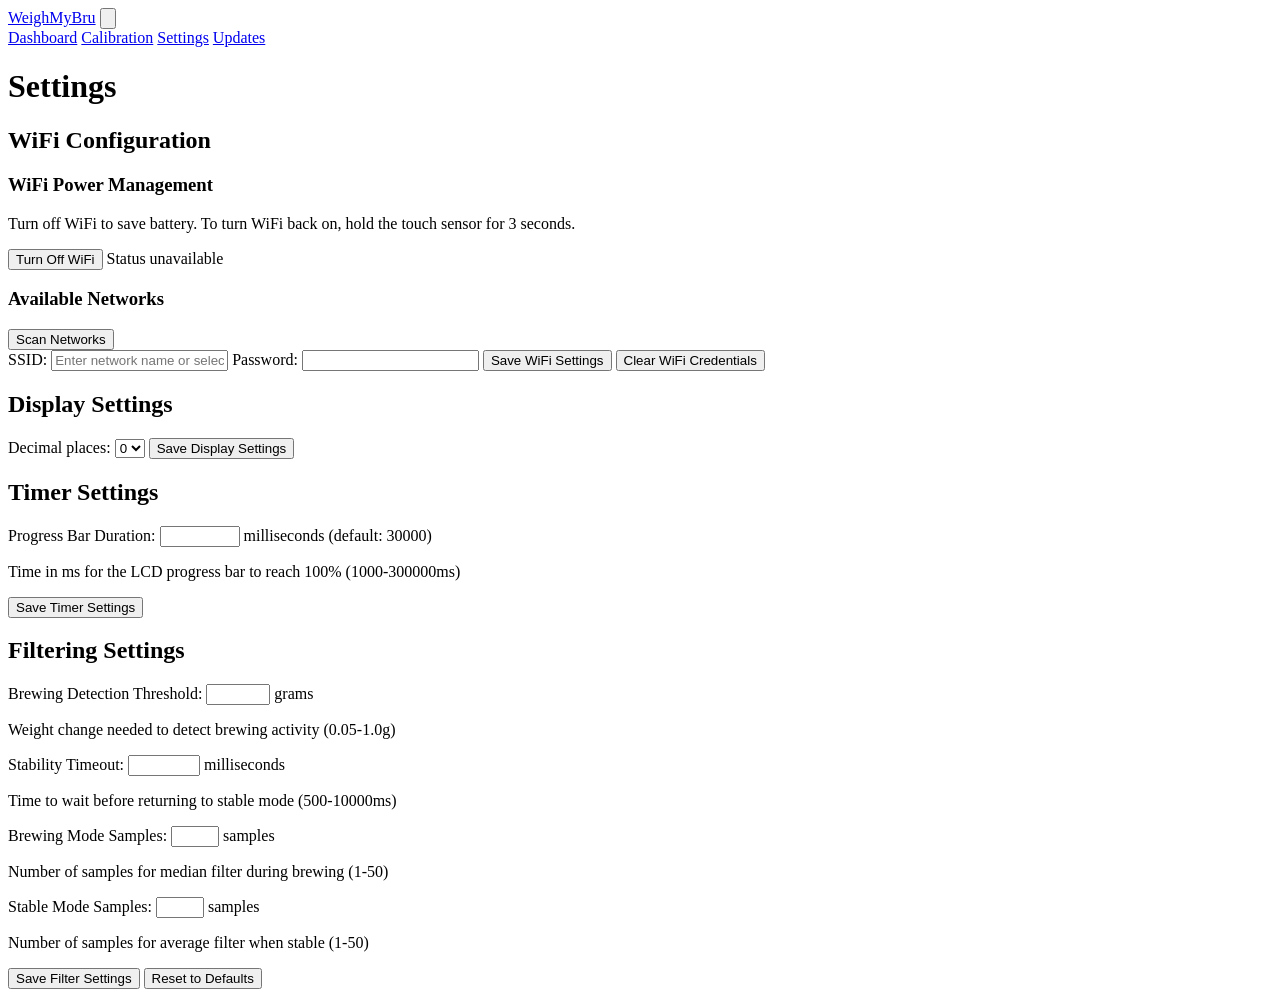
==== data/settings.html @ 5a41d2ef "feat: Add 1px configurable progress bar on LCD display - Timer progress bar at bottom of LCD (y=31)," ====
<!DOCTYPE html>
<html lang="en" class="dark">
<head>
  <meta charset="UTF-8">
  <meta name="viewport" content="width=device-width, initial-scale=1" />
  <title>WeighMyBru</title>
  <link rel="icon" type="image/png" href="/favicon.png">
  <link rel="stylesheet" href="/output.css">
  <script src="/js/alpine.min.js" defer></script>
  <link rel="stylesheet" href="/css/all.min.css">
</head>
<body class="bg-black-background text-white">

<div class="md:flex flex-col md:flex-row md:min-h-screen w-full font-light">
  <div @click.away="open = false" class="flex flex-col w-full md:w-64 text-gray-700 bg-black-discord dark-mode:text-gray-200 dark-mode:bg-gray-800 flex-shrink-0" x-data="{ open: false }">
    <div class="flex-shrink-0 px-8 py-4 flex flex-row items-center justify-between">
      <a href="#" class="text-lg font-semibold tracking-widest text-green-600 bg-black-discord uppercase rounded-lg dark-mode:text-white focus:outline-none focus:shadow-outline">WeighMyBru</a>
      <button class="rounded-lg md:hidden focus:outline-none focus:shadow-outline" @click="open = !open">
        <svg fill="currentColor" viewBox="0 0 20 20" class="w-6 h-6">
          <path x-show="!open" fill-rule="evenodd" d="M3 5a1 1 0 011-1h12a1 1 0 110 2H4a1 1 0 01-1-1zM3 10a1 1 0 011-1h12a1 1 0 110 2H4a1 1 0 01-1-1zM9 15a1 1 0 011-1h6a1 1 0 110 2h-6a1 1 0 01-1-1z" clip-rule="evenodd"></path>
          <path x-show="open" fill-rule="evenodd" d="M4.293 4.293a1 1 0 011.414 0L10 8.586l4.293-4.293a1 1 0 111.414 1.414L11.414 10l4.293 4.293a1 1 0 01-1.414 1.414L10 11.414l-4.293 4.293a1 1 0 01-1.414-1.414L8.586 10 4.293 5.707a1 1 0 010-1.414z" clip-rule="evenodd"></path>
        </svg>
      </button>
    </div>
    <nav :class="{'block': open, 'hidden': !open}" class="flex-grow md:block bg-black-discord px-4 pb-4 md:pb-0 md:overflow-y-auto">
      <a class="block px-4 py-2 mt-2 text-sm font-semibold text-gray-400 bg-transparent rounded-lg hover:text-stone-50 focus:text-stone-50 hover:bg-black-hover focus:bg-black-select focus:outline-none focus:shadow-outline" href="/"><i class="fa fa-tachometer mr-2" aria-hidden="true" style="color: rgb(71, 168, 100);"></i>Dashboard</a>
      <a class="block px-4 py-2 mt-2 text-sm font-semibold text-gray-400 bg-transparent rounded-lg hover:text-stone-50 focus:text-stone-50 hover:bg-black-hover focus:bg-black-select focus:outline-none focus:shadow-outline" href="/calibration.html"><i class="fa fa-balance-scale mr-2" aria-hidden="true" style="color: rgb(71, 168, 100);"></i>Calibration</a>
      <a class="block px-4 py-2 mt-2 text-sm font-semibold text-stone-50 bg-black-select rounded-lg dark-mode:bg-gray-700 dark-mode:hover:bg-black-discord dark-mode:focus:bg-black-select dark-mode:focus:text-stone-50 dark-mode:hover:text-stone-50 dark-mode:text-gray-500 hover:text-stone-50 focus:text-stone-50 hover:bg-black-hover focus:black-select focus:outline-none focus:shadow-outline" href="/settings.html"><i class="fa fa-cogs mr-2" aria-hidden="true" style="color: rgb(71, 168, 100);"></i>Settings</a>
      <a class="block px-4 py-2 mt-2 text-sm font-semibold text-gray-400 bg-transparent rounded-lg hover:text-stone-50 focus:text-stone-50 hover:bg-black-hover focus:bg-black-select focus:outline-none focus:shadow-outline" href="/updates.html"><i class="fa fa-upload mr-2" aria-hidden="true" style="color: rgb(71, 168, 100);"></i>Updates</a>
    </nav>
  </div>
  <main class="flex-grow overflow-y-auto p-8">
    <h1 class="text-3xl text-white font-bold mb-4">Settings</h1>
    <div class="bg-black-select p-6 rounded shadow max-w-xl">
      <h2 class="text-2xl font-semibold mb-4">WiFi Configuration</h2>
      
      <!-- WiFi Power Management -->
      <div class="mb-6 p-4 bg-black-hover rounded">
        <h3 class="text-lg font-semibold mb-3">WiFi Power Management</h3>
        <p class="text-sm text-gray-400 mb-3">Turn off WiFi to save battery. To turn WiFi back on, hold the touch sensor for 3 seconds.</p>
        <button type="button" onclick="turnOffWiFi()" class="bg-red-600 hover:bg-red-700 text-white px-4 py-2 rounded mr-2">Turn Off WiFi</button>
        <span id="wifiStatus" class="text-gray-400"></span>
      </div>
      
      <form id="wifiForm" class="mb-6">
        <!-- WiFi Network Scanner -->
        <div class="mb-4 p-3 bg-black-hover rounded">
          <h3 class="text-lg font-semibold mb-2">Available Networks</h3>
          <button type="button" onclick="scanNetworks()" class="bg-blue-600 hover:bg-blue-700 text-white px-3 py-1 rounded mb-2">Scan Networks</button>
          <span id="scanStatus" class="text-gray-400 ml-2"></span>
          <div id="networkList" class="mt-2"></div>
        </div>
        
        <label for="ssid" class="block mb-2">SSID:</label>
        <input type="text" id="ssid" name="ssid" required class="w-full px-3 py-2 mb-4 rounded text-black" placeholder="Enter network name or select from scan above" />
        <label for="password" class="block mb-2">Password:</label>
        <input type="password" id="password" name="password" required class="w-full px-3 py-2 mb-4 rounded text-black" />
        <button type="submit" class="bg-gray-600 hover:bg-button-green active:bg-green-900 text-white px-4 py-2 rounded">Save WiFi Settings</button>
        <button type="button" onclick="clearWiFiCredentials()" class="bg-red-600 hover:bg-red-700 text-white px-4 py-2 rounded ml-2">Clear WiFi Credentials</button>
      </form>
      <div id="message" class="text-green-400 mb-2"></div>
      <p id="status" class="text-red-400 mb-4"></p>
      <h2 class="text-2xl font-semibold mb-4">Display Settings</h2>
      <form id="displayForm">
        <label for="decimals" class="block mb-2">Decimal places:</label>
        <select id="decimals" name="decimals" class="w-24 px-2 py-1 rounded text-black mb-4">
          <option value="0">0</option>
          <option value="1">1</option>
          <option value="2">2</option>
        </select>
        <button type="submit" class="bg-gray-600 hover:bg-button-green active:bg-green-900 text-white px-4 py-2 rounded ml-2">Save Display Settings</button>
      </form>
      <div id="displayMessage" class="text-green-400 mb-2"></div>
      
      <h2 class="text-2xl font-semibold mb-4 mt-8">Timer Settings</h2>
      <form id="timerForm" class="mb-6">
        <label for="timerDuration" class="block mb-2">Progress Bar Duration:</label>
        <input type="number" id="timerDuration" name="timerDuration" step="1000" min="1000" max="300000" class="w-32 px-3 py-2 mb-2 rounded text-black" />
        <span class="text-gray-400 ml-2">milliseconds (default: 30000)</span>
        <p class="text-gray-400 text-sm mb-4">Time in ms for the LCD progress bar to reach 100% (1000-300000ms)</p>
        <button type="submit" class="bg-gray-600 hover:bg-button-green active:bg-green-900 text-white px-4 py-2 rounded">Save Timer Settings</button>
      </form>
      <div id="timerMessage" class="text-green-400 mb-2"></div>
      <p id="timerStatus" class="text-red-400"></p>
      
      <h2 class="text-2xl font-semibold mb-4 mt-8">Filtering Settings</h2>
      <form id="filterForm" class="mb-6">
        <label for="brewingThreshold" class="block mb-2">Brewing Detection Threshold:</label>
        <input type="number" id="brewingThreshold" name="brewingThreshold" step="0.01" min="0.05" max="1.0" class="w-32 px-3 py-2 mb-2 rounded text-black" />
        <span class="text-gray-400 ml-2">grams</span>
        <p class="text-gray-400 text-sm mb-4">Weight change needed to detect brewing activity (0.05-1.0g)</p>
        
        <label for="stabilityTimeout" class="block mb-2">Stability Timeout:</label>
        <input type="number" id="stabilityTimeout" name="stabilityTimeout" step="100" min="500" max="10000" class="w-32 px-3 py-2 mb-2 rounded text-black" />
        <span class="text-gray-400 ml-2">milliseconds</span>
        <p class="text-gray-400 text-sm mb-4">Time to wait before returning to stable mode (500-10000ms)</p>
        
        <label for="medianSamples" class="block mb-2">Brewing Mode Samples:</label>
        <input type="number" id="medianSamples" name="medianSamples" step="1" min="1" max="50" class="w-32 px-3 py-2 mb-2 rounded text-black" />
        <span class="text-gray-400 ml-2">samples</span>
        <p class="text-gray-400 text-sm mb-4">Number of samples for median filter during brewing (1-50)</p>
        
        <label for="averageSamples" class="block mb-2">Stable Mode Samples:</label>
        <input type="number" id="averageSamples" name="averageSamples" step="1" min="1" max="50" class="w-32 px-3 py-2 mb-2 rounded text-black" />
        <span class="text-gray-400 ml-2">samples</span>
        <p class="text-gray-400 text-sm mb-4">Number of samples for average filter when stable (1-50)</p>
        
        <button type="submit" class="bg-gray-600 hover:bg-button-green active:bg-green-900 text-white px-4 py-2 rounded">Save Filter Settings</button>
        <button type="button" onclick="resetFilterSettings()" class="bg-gray-500 hover:bg-gray-600 text-white px-4 py-2 rounded ml-2">Reset to Defaults</button>
      </form>
      <div id="filterMessage" class="text-green-400 mb-2"></div>
      <p id="filterStatus" class="text-red-400"></p>
    </div>
  </main>
</div>
<script>
    Promise.all([
      fetch('/api/settings').then(r => r.json()),
      fetch('/api/filter-settings').then(r => r.json()),
      fetch('/api/timer-settings').then(r => r.json())
    ]).then(([settingsData, filterData, timerData]) => {
      document.getElementById('ssid').value = settingsData.ssid || '';
      document.getElementById('password').value = settingsData.password || '';
      if (settingsData.decimals !== undefined) {
        document.getElementById('decimals').value = settingsData.decimals;
      }
      document.getElementById('brewingThreshold').value = filterData.brewingThreshold || 0.15;
      document.getElementById('stabilityTimeout').value = filterData.stabilityTimeout || 2000;
      document.getElementById('medianSamples').value = filterData.medianSamples || 3;
      document.getElementById('averageSamples').value = filterData.averageSamples || 5;
      document.getElementById('timerDuration').value = timerData.duration || 30000;
    }).catch(err => {
      console.error('Error loading settings:', err);
      loadSettingsIndividually();
    });

    // Fallback function for individual API calls
    function loadSettingsIndividually() {
      // Load WiFi and decimal settings in parallel
      Promise.all([
        fetch('/api/wifi-creds').then(r => r.json()),
        fetch('/api/decimal-setting').then(r => r.json()),
        fetch('/api/filter-settings').then(r => r.json()),
        fetch('/api/timer-settings').then(r => r.json())
      ]).then(([wifiData, decimalData, filterData, timerData]) => {
        document.getElementById('ssid').value = wifiData.ssid || '';
        document.getElementById('password').value = wifiData.password || '';
        if (decimalData.decimals !== undefined) {
          document.getElementById('decimals').value = decimalData.decimals;
        }
        document.getElementById('brewingThreshold').value = filterData.brewingThreshold || 0.15;
        document.getElementById('stabilityTimeout').value = filterData.stabilityTimeout || 2000;
        document.getElementById('medianSamples').value = filterData.medianSamples || 3;
        document.getElementById('averageSamples').value = filterData.averageSamples || 5;
        document.getElementById('timerDuration').value = timerData.duration || 30000;
      }).catch(err => console.error('Error loading individual settings:', err));
    }

    // Handle WiFi form submission
    document.getElementById('wifiForm').addEventListener('submit', async (e) => {
      e.preventDefault();
      const messageEl = document.getElementById('message');
      const statusEl = document.getElementById('status');
      
      try {
        const ssid = document.getElementById('ssid').value.trim();
        const password = document.getElementById('password').value.trim();
        
        if (!ssid) {
          statusEl.textContent = 'Please enter an SSID';
          messageEl.textContent = '';
          return;
        }
        
        messageEl.textContent = 'Scale is rebooting to apply WiFi changes...';
        statusEl.textContent = '';
        
        const params = new URLSearchParams();
        params.append('ssid', ssid);
        params.append('password', password);
        
        fetch('/api/wifi-creds', {
          method: 'POST',
          headers: { 'Content-Type': 'application/x-www-form-urlencoded' },
          body: params.toString()
        });
        
      } catch (error) {
        // Show reboot message regardless
        messageEl.textContent = 'Scale is rebooting to apply WiFi changes...';
        statusEl.textContent = '';
      }
    });

    // WiFi Power Management Functions
    async function turnOffWiFi() {
      if (confirm('Turn off WiFi? You will need to hold the touch sensor for 3 seconds to turn it back on.')) {
        try {
          const response = await fetch('/api/wifi-enable', {
            method: 'POST',
            headers: { 'Content-Type': 'application/x-www-form-urlencoded' },
            body: 'enabled=false'
          });
          const result = await response.text();
          document.getElementById('message').textContent = result + ' - WiFi is now off. Hold touch sensor for 3 seconds to turn back on.';
        } catch (error) {
          console.error('Error turning off WiFi:', error);
          document.getElementById('message').textContent = 'Error turning off WiFi';
        }
      }
    }

    async function loadWiFiStatus() {
      try {
        const response = await fetch('/api/wifi-status');
        const status = await response.json();
        document.getElementById('wifiStatus').textContent = status.enabled ? 
          (status.connected ? `Connected: ${status.ssid}` : 'WiFi Enabled - AP Mode') : 
          'WiFi is Off';
      } catch (error) {
        console.error('Error loading WiFi status:', error);
        document.getElementById('wifiStatus').textContent = 'Status unavailable';
      }
    }

    // Clear WiFi credentials
    async function clearWiFiCredentials() {
      if (confirm('Clear stored WiFi credentials? This will restart AP-only mode.')) {
        try {
          const response = await fetch('/api/wifi-creds', {
            method: 'DELETE'
          });
          const result = await response.text();
          document.getElementById('message').textContent = result;
          // Clear the form fields
          document.getElementById('ssid').value = '';
          document.getElementById('password').value = '';
        } catch (err) {
          document.getElementById('status').textContent = 'Error clearing WiFi credentials';
          console.error('Clear WiFi error:', err);
        }
      }
    }

    // Handle display settings
    document.getElementById('displayForm').addEventListener('submit', async (e) => {
      e.preventDefault();
      const decimals = document.getElementById('decimals').value;
      const params = new URLSearchParams();
      params.append('decimals', decimals);
      const response = await fetch('/api/decimal-setting', {
        method: 'POST',
        headers: { 'Content-Type': 'application/x-www-form-urlencoded' },
        body: params.toString()
      });
      const result = await response.text();
      document.getElementById('displayMessage').textContent = result;
    });

    document.getElementById('timerForm').addEventListener('submit', async (e) => {
      e.preventDefault();
      const duration = document.getElementById('timerDuration').value;
      const params = new URLSearchParams();
      params.append('duration', duration);
      try {
        const response = await fetch('/api/timer-settings', {
          method: 'POST',
          headers: { 'Content-Type': 'application/x-www-form-urlencoded' },
          body: params.toString()
        });
        const result = await response.json();
        if (result.status === 'success') {
          document.getElementById('timerMessage').textContent = result.message;
          document.getElementById('timerStatus').textContent = '';
        } else {
          document.getElementById('timerStatus').textContent = result.message;
          document.getElementById('timerMessage').textContent = '';
        }
      } catch (err) {
        document.getElementById('timerStatus').textContent = 'Error saving timer settings';
        console.error('Timer settings error:', err);
      }
    });

    // Handle filter settings
    document.getElementById('filterForm').addEventListener('submit', async (e) => {
      e.preventDefault();
      const params = new URLSearchParams();
      params.append('brewingThreshold', document.getElementById('brewingThreshold').value);
      params.append('stabilityTimeout', document.getElementById('stabilityTimeout').value);
      params.append('medianSamples', document.getElementById('medianSamples').value);
      params.append('averageSamples', document.getElementById('averageSamples').value);
      
      try {
        const response = await fetch('/api/filter-settings', {
          method: 'POST',
          headers: { 'Content-Type': 'application/x-www-form-urlencoded' },
          body: params.toString()
        });
        const result = await response.json();
        if (result.status === 'success') {
          document.getElementById('filterMessage').textContent = result.message;
          document.getElementById('filterStatus').textContent = '';
        } else {
          document.getElementById('filterStatus').textContent = result.message;
          document.getElementById('filterMessage').textContent = '';
        }
      } catch (err) {
        document.getElementById('filterStatus').textContent = 'Error saving filter settings';
        console.error('Filter settings error:', err);
      }
    });

    // Reset filter settings to defaults
    function resetFilterSettings() {
      if (confirm('Reset filter settings to auto-detected defaults?')) {
        document.getElementById('brewingThreshold').value = 0.5;  // Increased from 0.25 for more stability
        document.getElementById('stabilityTimeout').value = 3000; // Increased from 2000 for more stability
        document.getElementById('medianSamples').value = 5;
        document.getElementById('averageSamples').value = 40;      // Higher default for smoother readings
        document.getElementById('filterForm').dispatchEvent(new Event('submit'));
      }
    }

    // WiFi Network Scanning Functions
    async function scanNetworks() {
      const scanButton = event.target;
      const scanStatus = document.getElementById('scanStatus');
      
      scanButton.disabled = true;
      scanButton.textContent = 'Scanning...';
      scanStatus.textContent = 'Scanning for networks...';
      
      try {
        const response = await fetch('/api/wifi-scan');
        const data = await response.json();
        
        displayNetworks(data.networks);
        scanStatus.textContent = `Found ${data.count} networks`;
      } catch (error) {
        console.error('Scan error:', error);
        scanStatus.textContent = 'Scan failed';
        document.getElementById('networkList').innerHTML = '<p class="text-red-400">Error scanning networks</p>';
      } finally {
        scanButton.disabled = false;
        scanButton.textContent = 'Scan Networks';
      }
    }

    function displayNetworks(networks) {
      const networkList = document.getElementById('networkList');
      
      if (!networks || networks.length === 0) {
        networkList.innerHTML = '<p class="text-gray-400">No networks found</p>';
        return;
      }
      
      // Sort networks by signal strength (RSSI)
      networks.sort((a, b) => b.rssi - a.rssi);
      
      let html = '<div class="max-h-40 overflow-y-auto border border-gray-600 rounded" style="cursor: default;">';
      
      networks.forEach(network => {
        if (!network.ssid || network.ssid.trim() === '') return; // Skip empty SSIDs
        
        const signalStrength = getSignalStrength(network.rssi);
        const securityType = getSecurityType(network.encryption);
        const signalBars = getSignalBars(network.rssi);
        
        html += `
          <div class="flex items-center justify-between p-2 border-b border-gray-700 hover:bg-gray-600 hover:text-white transition-colors duration-200" 
               style="cursor: pointer;"
               onclick="selectNetwork('${network.ssid.replace(/'/g, "\\'")}')">
            <div class="flex-1">
              <div class="font-semibold">${escapeHtml(network.ssid)}</div>
              <div class="text-sm text-gray-400">
                ${securityType} • Channel ${network.channel} • ${signalStrength}
              </div>
            </div>
            <div class="text-right text-sm">
              <div class="text-gray-400">${signalBars}</div>
              <div class="text-gray-500">${network.rssi} dBm</div>
            </div>
          </div>
        `;
      });
      
      html += '</div>';
      networkList.innerHTML = html;
    }

    function selectNetwork(ssid) {
      document.getElementById('ssid').value = ssid;
      document.getElementById('password').focus();
    }

    function getSignalStrength(rssi) {
      if (rssi >= -30) return 'Excellent';
      if (rssi >= -50) return 'Very Good';
      if (rssi >= -60) return 'Good';
      if (rssi >= -70) return 'Fair';
      return 'Poor';
    }

    function getSignalBars(rssi) {
      const emptyCircle = '<span style="color: #374151; font-size: 1.2em;">⬤</span>';
      
      if (rssi >= -60) {
        // Green - 3 filled circles (strong signal)
        return '<span style="color: #10b981; font-size: 1.2em;">⬤⬤⬤</span>';
      } else if (rssi >= -75) {
        // Orange - 2 filled + 1 empty (fair signal)
        return '<span style="color: #fb923c; font-size: 1.2em;">⬤⬤</span>' + emptyCircle;
      } else {
        // Red - 1 filled + 2 empty (poor signal)
        return '<span style="color: #ef4444; font-size: 1.2em;">⬤</span>' + emptyCircle + emptyCircle;
      }
    }

    function getSecurityType(encType) {
      switch(encType) {
        case 0: return 'Open';
        case 2: return 'WPA/PSK';
        case 3: return 'WPA2/PSK';
        case 4: return 'WPA/WPA2/PSK';
        case 5: return 'WPA2/Enterprise';
        case 7: return 'WPA3/PSK';
        case 8: return 'WPA2/WPA3/PSK';
        default: return 'Unknown';
      }
    }

    function escapeHtml(text) {
      const div = document.createElement('div');
      div.textContent = text;
      return div.innerHTML;
    }

    // Initialize WiFi status on page load
    loadWiFiStatus();
</script>
</body>
</html>
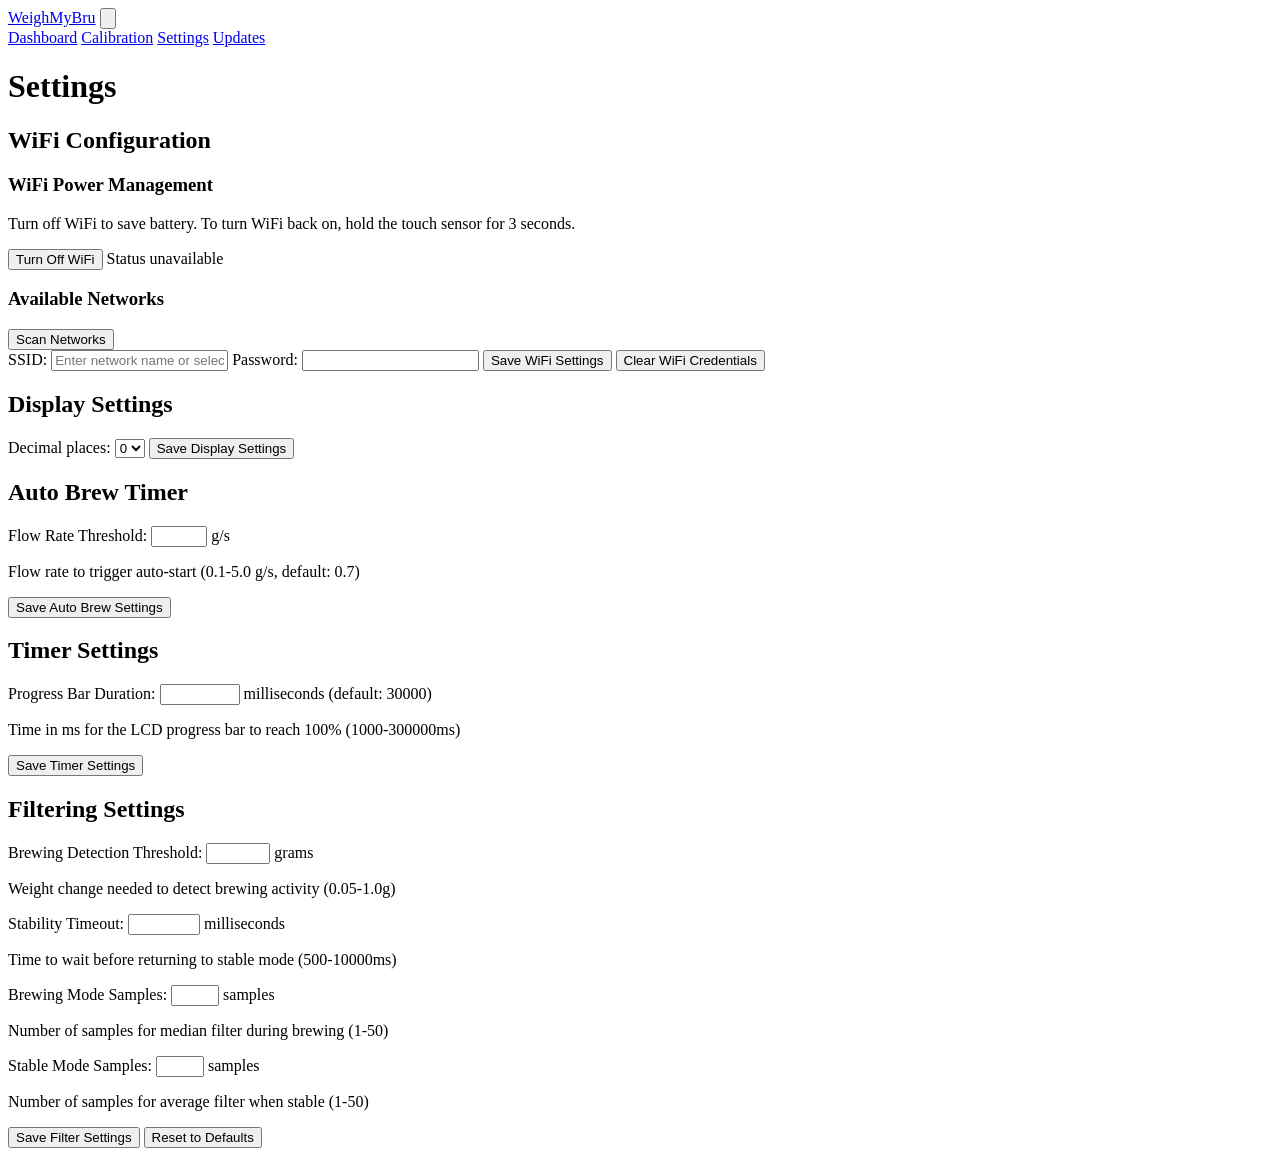
==== commit 3b9b809e: "Merge staging into AutoBrewTimer: combine progress bar timer with auto brew" ====
--- a/data/settings.html
+++ b/data/settings.html
@@ -72,6 +72,18 @@
       </form>
       <div id="displayMessage" class="text-green-400 mb-2"></div>
       
+      <h2 class="text-2xl font-semibold mb-4 mt-8">Auto Brew Timer</h2>
+      <form id="autoBrewForm" class="mb-6">
+        <label for="autoBrewThreshold" class="block mb-2">Flow Rate Threshold:</label>
+        <input type="number" id="autoBrewThreshold" name="start_threshold" step="0.1" min="0.1" max="5.0" class="w-24 px-3 py-2 mb-2 rounded text-black" />
+        <span class="text-gray-400 ml-2">g/s</span>
+        <p class="text-gray-400 text-sm mb-4">Flow rate to trigger auto-start (0.1-5.0 g/s, default: 0.7)</p>
+        
+        <button type="submit" class="bg-gray-600 hover:bg-button-green active:bg-green-900 text-white px-4 py-2 rounded">Save Auto Brew Settings</button>
+      </form>
+      <div id="autoBrewMessage" class="text-green-400 mb-2"></div>
+      <p id="autoBrewStatus" class="text-red-400"></p>
+      
       <h2 class="text-2xl font-semibold mb-4 mt-8">Timer Settings</h2>
       <form id="timerForm" class="mb-6">
         <label for="timerDuration" class="block mb-2">Progress Bar Duration:</label>
@@ -117,8 +129,10 @@
     Promise.all([
       fetch('/api/settings').then(r => r.json()),
       fetch('/api/filter-settings').then(r => r.json()),
+      fetch('/api/auto-brew-timer').then(r => r.json()),
       fetch('/api/timer-settings').then(r => r.json())
-    ]).then(([settingsData, filterData, timerData]) => {
+    ]).then(([settingsData, filterData, autoBrewData, timerData]) => {
+      // Set WiFi credentials
       document.getElementById('ssid').value = settingsData.ssid || '';
       document.getElementById('password').value = settingsData.password || '';
       if (settingsData.decimals !== undefined) {
@@ -128,6 +142,12 @@
       document.getElementById('stabilityTimeout').value = filterData.stabilityTimeout || 2000;
       document.getElementById('medianSamples').value = filterData.medianSamples || 3;
       document.getElementById('averageSamples').value = filterData.averageSamples || 5;
+      
+      // Set auto brew timer settings
+      if (autoBrewData.start_threshold !== undefined) {
+        document.getElementById('autoBrewThreshold').value = autoBrewData.start_threshold;
+      }
+      
       document.getElementById('timerDuration').value = timerData.duration || 30000;
     }).catch(err => {
       console.error('Error loading settings:', err);
@@ -141,8 +161,9 @@
         fetch('/api/wifi-creds').then(r => r.json()),
         fetch('/api/decimal-setting').then(r => r.json()),
         fetch('/api/filter-settings').then(r => r.json()),
+        fetch('/api/auto-brew-timer').then(r => r.json()),
         fetch('/api/timer-settings').then(r => r.json())
-      ]).then(([wifiData, decimalData, filterData, timerData]) => {
+      ]).then(([wifiData, decimalData, filterData, autoBrewData, timerData]) => {
         document.getElementById('ssid').value = wifiData.ssid || '';
         document.getElementById('password').value = wifiData.password || '';
         if (decimalData.decimals !== undefined) {
@@ -152,6 +173,9 @@
         document.getElementById('stabilityTimeout').value = filterData.stabilityTimeout || 2000;
         document.getElementById('medianSamples').value = filterData.medianSamples || 3;
         document.getElementById('averageSamples').value = filterData.averageSamples || 5;
+        if (autoBrewData.start_threshold !== undefined) {
+          document.getElementById('autoBrewThreshold').value = autoBrewData.start_threshold;
+        }
         document.getElementById('timerDuration').value = timerData.duration || 30000;
       }).catch(err => console.error('Error loading individual settings:', err));
     }
@@ -308,6 +332,27 @@
       } catch (err) {
         document.getElementById('filterStatus').textContent = 'Error saving filter settings';
         console.error('Filter settings error:', err);
+      }
+    });
+
+    // Handle Auto Brew Timer settings
+    document.getElementById('autoBrewForm').addEventListener('submit', async (e) => {
+      e.preventDefault();
+      const params = new URLSearchParams();
+      params.append('start_threshold', document.getElementById('autoBrewThreshold').value);
+      
+      try {
+        const response = await fetch('/api/auto-brew-timer', {
+          method: 'POST',
+          headers: { 'Content-Type': 'application/x-www-form-urlencoded' },
+          body: params.toString()
+        });
+        const result = await response.text();
+        document.getElementById('autoBrewMessage').textContent = result;
+        document.getElementById('autoBrewStatus').textContent = '';
+      } catch (err) {
+        document.getElementById('autoBrewStatus').textContent = 'Error saving Auto Brew settings';
+        console.error('Auto Brew settings error:', err);
       }
     });
 
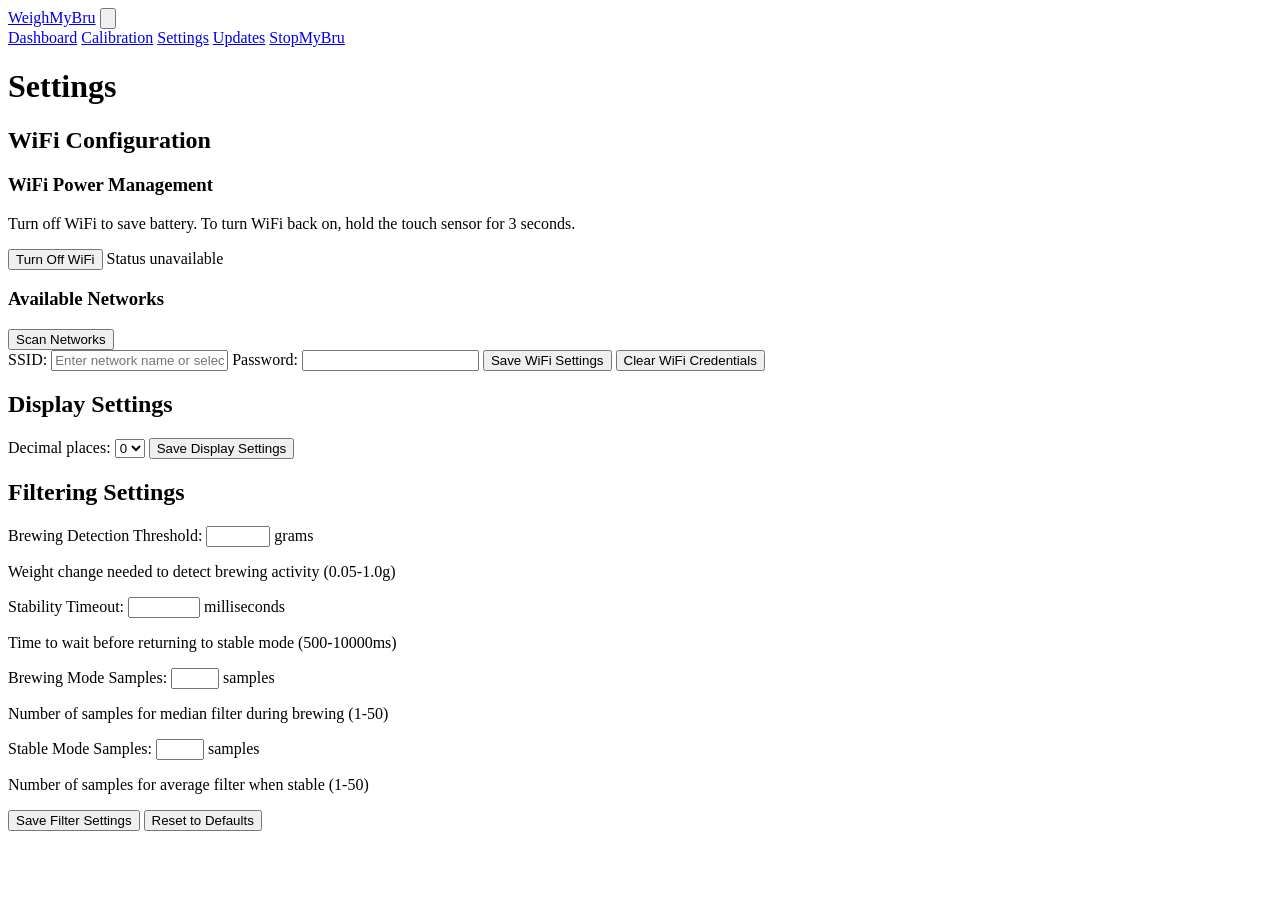
==== commit d7b17697: "feat: Add StopMyBru integration features and ESP-NOW protocol support" ====
--- a/data/settings.html
+++ b/data/settings.html
@@ -27,6 +27,7 @@
       <a class="block px-4 py-2 mt-2 text-sm font-semibold text-gray-400 bg-transparent rounded-lg hover:text-stone-50 focus:text-stone-50 hover:bg-black-hover focus:bg-black-select focus:outline-none focus:shadow-outline" href="/calibration.html"><i class="fa fa-balance-scale mr-2" aria-hidden="true" style="color: rgb(71, 168, 100);"></i>Calibration</a>
       <a class="block px-4 py-2 mt-2 text-sm font-semibold text-stone-50 bg-black-select rounded-lg dark-mode:bg-gray-700 dark-mode:hover:bg-black-discord dark-mode:focus:bg-black-select dark-mode:focus:text-stone-50 dark-mode:hover:text-stone-50 dark-mode:text-gray-500 hover:text-stone-50 focus:text-stone-50 hover:bg-black-hover focus:black-select focus:outline-none focus:shadow-outline" href="/settings.html"><i class="fa fa-cogs mr-2" aria-hidden="true" style="color: rgb(71, 168, 100);"></i>Settings</a>
       <a class="block px-4 py-2 mt-2 text-sm font-semibold text-gray-400 bg-transparent rounded-lg hover:text-stone-50 focus:text-stone-50 hover:bg-black-hover focus:bg-black-select focus:outline-none focus:shadow-outline" href="/updates.html"><i class="fa fa-upload mr-2" aria-hidden="true" style="color: rgb(71, 168, 100);"></i>Updates</a>
+      <a class="block px-4 py-2 mt-2 text-sm font-semibold text-gray-400 bg-transparent rounded-lg hover:text-stone-50 focus:text-stone-50 hover:bg-black-hover focus:bg-black-select focus:outline-none focus:shadow-outline" href="/smb.html"><i class="fa fa-coffee mr-2" aria-hidden="true" style="color: rgb(71, 168, 100);"></i>StopMyBru</a>
     </nav>
   </div>
   <main class="flex-grow overflow-y-auto p-8">
@@ -72,29 +73,6 @@
       </form>
       <div id="displayMessage" class="text-green-400 mb-2"></div>
       
-      <h2 class="text-2xl font-semibold mb-4 mt-8">Auto Brew Timer</h2>
-      <form id="autoBrewForm" class="mb-6">
-        <label for="autoBrewThreshold" class="block mb-2">Flow Rate Threshold:</label>
-        <input type="number" id="autoBrewThreshold" name="start_threshold" step="0.1" min="0.1" max="5.0" class="w-24 px-3 py-2 mb-2 rounded text-black" />
-        <span class="text-gray-400 ml-2">g/s</span>
-        <p class="text-gray-400 text-sm mb-4">Flow rate to trigger auto-start (0.1-5.0 g/s, default: 0.7)</p>
-        
-        <button type="submit" class="bg-gray-600 hover:bg-button-green active:bg-green-900 text-white px-4 py-2 rounded">Save Auto Brew Settings</button>
-      </form>
-      <div id="autoBrewMessage" class="text-green-400 mb-2"></div>
-      <p id="autoBrewStatus" class="text-red-400"></p>
-      
-      <h2 class="text-2xl font-semibold mb-4 mt-8">Timer Settings</h2>
-      <form id="timerForm" class="mb-6">
-        <label for="timerDuration" class="block mb-2">Progress Bar Duration:</label>
-        <input type="number" id="timerDuration" name="timerDuration" step="1000" min="1000" max="300000" class="w-32 px-3 py-2 mb-2 rounded text-black" />
-        <span class="text-gray-400 ml-2">milliseconds (default: 30000)</span>
-        <p class="text-gray-400 text-sm mb-4">Time in ms for the LCD progress bar to reach 100% (1000-300000ms)</p>
-        <button type="submit" class="bg-gray-600 hover:bg-button-green active:bg-green-900 text-white px-4 py-2 rounded">Save Timer Settings</button>
-      </form>
-      <div id="timerMessage" class="text-green-400 mb-2"></div>
-      <p id="timerStatus" class="text-red-400"></p>
-      
       <h2 class="text-2xl font-semibold mb-4 mt-8">Filtering Settings</h2>
       <form id="filterForm" class="mb-6">
         <label for="brewingThreshold" class="block mb-2">Brewing Detection Threshold:</label>
@@ -126,31 +104,28 @@
   </main>
 </div>
 <script>
+    // Load all settings in a single API call for faster loading
     Promise.all([
       fetch('/api/settings').then(r => r.json()),
-      fetch('/api/filter-settings').then(r => r.json()),
-      fetch('/api/auto-brew-timer').then(r => r.json()),
-      fetch('/api/timer-settings').then(r => r.json())
-    ]).then(([settingsData, filterData, autoBrewData, timerData]) => {
+      fetch('/api/filter-settings').then(r => r.json())
+    ]).then(([settingsData, filterData]) => {
       // Set WiFi credentials
       document.getElementById('ssid').value = settingsData.ssid || '';
       document.getElementById('password').value = settingsData.password || '';
+      
+      // Set decimal setting
       if (settingsData.decimals !== undefined) {
         document.getElementById('decimals').value = settingsData.decimals;
       }
+      
+      // Set filter settings
       document.getElementById('brewingThreshold').value = filterData.brewingThreshold || 0.15;
       document.getElementById('stabilityTimeout').value = filterData.stabilityTimeout || 2000;
       document.getElementById('medianSamples').value = filterData.medianSamples || 3;
       document.getElementById('averageSamples').value = filterData.averageSamples || 5;
-      
-      // Set auto brew timer settings
-      if (autoBrewData.start_threshold !== undefined) {
-        document.getElementById('autoBrewThreshold').value = autoBrewData.start_threshold;
-      }
-      
-      document.getElementById('timerDuration').value = timerData.duration || 30000;
     }).catch(err => {
       console.error('Error loading settings:', err);
+      // Fallback to individual API calls if combined endpoint fails
       loadSettingsIndividually();
     });
 
@@ -160,10 +135,8 @@
       Promise.all([
         fetch('/api/wifi-creds').then(r => r.json()),
         fetch('/api/decimal-setting').then(r => r.json()),
-        fetch('/api/filter-settings').then(r => r.json()),
-        fetch('/api/auto-brew-timer').then(r => r.json()),
-        fetch('/api/timer-settings').then(r => r.json())
-      ]).then(([wifiData, decimalData, filterData, autoBrewData, timerData]) => {
+        fetch('/api/filter-settings').then(r => r.json())
+      ]).then(([wifiData, decimalData, filterData]) => {
         document.getElementById('ssid').value = wifiData.ssid || '';
         document.getElementById('password').value = wifiData.password || '';
         if (decimalData.decimals !== undefined) {
@@ -173,10 +146,6 @@
         document.getElementById('stabilityTimeout').value = filterData.stabilityTimeout || 2000;
         document.getElementById('medianSamples').value = filterData.medianSamples || 3;
         document.getElementById('averageSamples').value = filterData.averageSamples || 5;
-        if (autoBrewData.start_threshold !== undefined) {
-          document.getElementById('autoBrewThreshold').value = autoBrewData.start_threshold;
-        }
-        document.getElementById('timerDuration').value = timerData.duration || 30000;
       }).catch(err => console.error('Error loading individual settings:', err));
     }
 
@@ -279,31 +248,6 @@
       });
       const result = await response.text();
       document.getElementById('displayMessage').textContent = result;
-    });
-
-    document.getElementById('timerForm').addEventListener('submit', async (e) => {
-      e.preventDefault();
-      const duration = document.getElementById('timerDuration').value;
-      const params = new URLSearchParams();
-      params.append('duration', duration);
-      try {
-        const response = await fetch('/api/timer-settings', {
-          method: 'POST',
-          headers: { 'Content-Type': 'application/x-www-form-urlencoded' },
-          body: params.toString()
-        });
-        const result = await response.json();
-        if (result.status === 'success') {
-          document.getElementById('timerMessage').textContent = result.message;
-          document.getElementById('timerStatus').textContent = '';
-        } else {
-          document.getElementById('timerStatus').textContent = result.message;
-          document.getElementById('timerMessage').textContent = '';
-        }
-      } catch (err) {
-        document.getElementById('timerStatus').textContent = 'Error saving timer settings';
-        console.error('Timer settings error:', err);
-      }
     });
 
     // Handle filter settings
@@ -335,27 +279,6 @@
       }
     });
 
-    // Handle Auto Brew Timer settings
-    document.getElementById('autoBrewForm').addEventListener('submit', async (e) => {
-      e.preventDefault();
-      const params = new URLSearchParams();
-      params.append('start_threshold', document.getElementById('autoBrewThreshold').value);
-      
-      try {
-        const response = await fetch('/api/auto-brew-timer', {
-          method: 'POST',
-          headers: { 'Content-Type': 'application/x-www-form-urlencoded' },
-          body: params.toString()
-        });
-        const result = await response.text();
-        document.getElementById('autoBrewMessage').textContent = result;
-        document.getElementById('autoBrewStatus').textContent = '';
-      } catch (err) {
-        document.getElementById('autoBrewStatus').textContent = 'Error saving Auto Brew settings';
-        console.error('Auto Brew settings error:', err);
-      }
-    });
-
     // Reset filter settings to defaults
     function resetFilterSettings() {
       if (confirm('Reset filter settings to auto-detected defaults?')) {
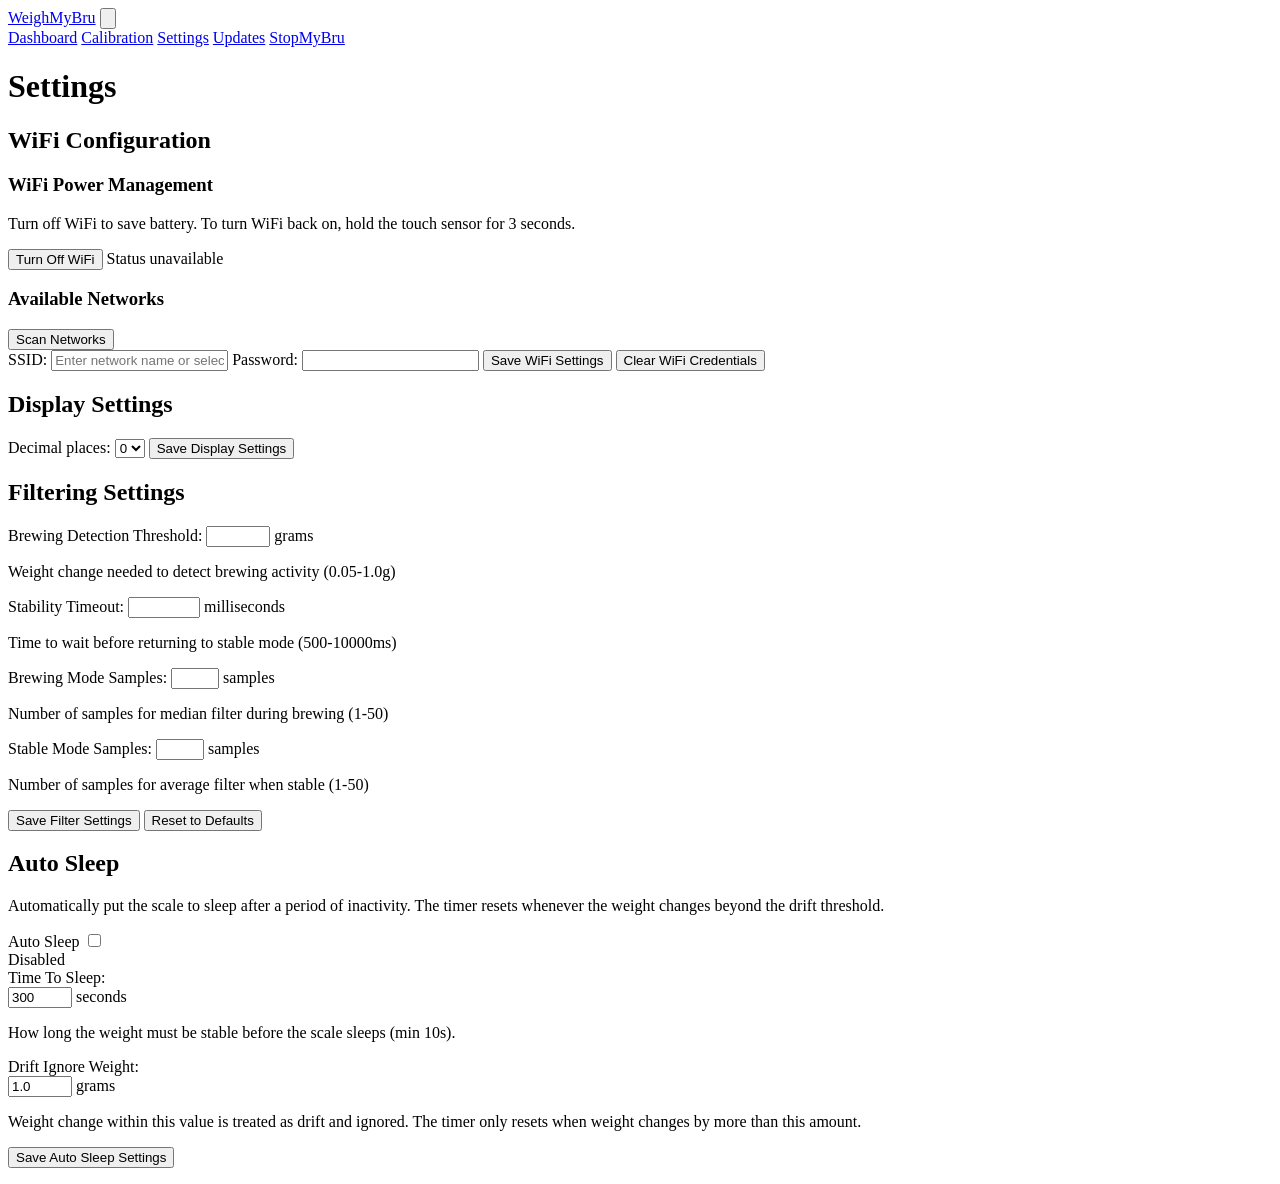
==== commit 5dce110b: "feat: Add auto-sleep timer with drift threshold setting" ====
--- a/data/settings.html
+++ b/data/settings.html
@@ -100,6 +100,50 @@
       </form>
       <div id="filterMessage" class="text-green-400 mb-2"></div>
       <p id="filterStatus" class="text-red-400"></p>
+
+      <h2 class="text-2xl font-semibold mb-4 mt-8">Auto Sleep</h2>
+      <div class="mb-4 p-4 bg-black-hover rounded">
+        <p class="text-sm text-gray-400 mb-4">Automatically put the scale to sleep after a period of inactivity. The timer resets whenever the weight changes beyond the drift threshold.</p>
+        
+        <!-- Enable/Disable toggle -->
+        <div class="flex items-center mb-5">
+          <span class="mr-3 text-sm font-medium text-gray-300">Auto Sleep</span>
+          <label class="relative inline-flex items-center cursor-pointer">
+            <input type="checkbox" id="autoSleepEnabled" class="sr-only peer">
+            <div class="w-11 h-6 bg-gray-600 peer-focus:outline-none rounded-full peer
+                        peer-checked:after:translate-x-full peer-checked:after:border-white
+                        after:content-[''] after:absolute after:top-[2px] after:left-[2px]
+                        after:bg-white after:border-gray-300 after:border after:rounded-full
+                        after:h-5 after:w-5 after:transition-all peer-checked:bg-green-600"></div>
+            <span class="ml-3 text-sm text-gray-400" id="autoSleepToggleLabel">Disabled</span>
+          </label>
+        </div>
+
+        <!-- Time To Sleep -->
+        <label for="autoSleepTime" class="block mb-2">Time To Sleep:</label>
+        <div class="flex items-center mb-1">
+          <input type="number" id="autoSleepTime" name="autoSleepTime" min="10" max="3600" step="10"
+                 class="w-32 px-3 py-2 rounded text-black" value="300" />
+          <span class="text-gray-400 ml-2">seconds</span>
+        </div>
+        <p class="text-gray-400 text-sm mb-4">How long the weight must be stable before the scale sleeps (min 10s).</p>
+
+        <!-- Drift Ignore Weight -->
+        <label for="autoSleepDrift" class="block mb-2">Drift Ignore Weight:</label>
+        <div class="flex items-center mb-1">
+          <input type="number" id="autoSleepDrift" name="autoSleepDrift" min="0" max="50" step="0.1"
+                 class="w-32 px-3 py-2 rounded text-black" value="1.0" />
+          <span class="text-gray-400 ml-2">grams</span>
+        </div>
+        <p class="text-gray-400 text-sm mb-4">Weight change within this value is treated as drift and ignored. The timer only resets when weight changes by more than this amount.</p>
+
+        <button type="button" onclick="saveAutoSleepSettings()"
+                class="bg-gray-600 hover:bg-button-green active:bg-green-900 text-white px-4 py-2 rounded">
+          Save Auto Sleep Settings
+        </button>
+        <div id="autoSleepMessage" class="text-green-400 mt-2"></div>
+        <p id="autoSleepStatus" class="text-red-400"></p>
+      </div>
     </div>
   </main>
 </div>
@@ -123,6 +167,14 @@
       document.getElementById('stabilityTimeout').value = filterData.stabilityTimeout || 2000;
       document.getElementById('medianSamples').value = filterData.medianSamples || 3;
       document.getElementById('averageSamples').value = filterData.averageSamples || 5;
+
+      // Set auto-sleep settings (may be present in combined endpoint)
+      if (settingsData.autoSleepEnabled !== undefined) {
+        applyAutoSleepData(settingsData);
+      } else {
+        // Fallback: fetch separately
+        fetch('/api/auto-sleep').then(r => r.json()).then(applyAutoSleepData).catch(() => {});
+      }
     }).catch(err => {
       console.error('Error loading settings:', err);
       // Fallback to individual API calls if combined endpoint fails
@@ -135,8 +187,9 @@
       Promise.all([
         fetch('/api/wifi-creds').then(r => r.json()),
         fetch('/api/decimal-setting').then(r => r.json()),
-        fetch('/api/filter-settings').then(r => r.json())
-      ]).then(([wifiData, decimalData, filterData]) => {
+        fetch('/api/filter-settings').then(r => r.json()),
+        fetch('/api/auto-sleep').then(r => r.json())
+      ]).then(([wifiData, decimalData, filterData, autoSleepData]) => {
         document.getElementById('ssid').value = wifiData.ssid || '';
         document.getElementById('password').value = wifiData.password || '';
         if (decimalData.decimals !== undefined) {
@@ -146,7 +199,73 @@
         document.getElementById('stabilityTimeout').value = filterData.stabilityTimeout || 2000;
         document.getElementById('medianSamples').value = filterData.medianSamples || 3;
         document.getElementById('averageSamples').value = filterData.averageSamples || 5;
+        applyAutoSleepData(autoSleepData);
       }).catch(err => console.error('Error loading individual settings:', err));
+    }
+
+    // Apply auto-sleep data to the UI
+    function applyAutoSleepData(data) {
+      const enabledEl = document.getElementById('autoSleepEnabled');
+      const labelEl   = document.getElementById('autoSleepToggleLabel');
+      if (data.enabled !== undefined) {
+        enabledEl.checked = data.enabled;
+        labelEl.textContent = data.enabled ? 'Enabled' : 'Disabled';
+      }
+      if (data.timeToSleep !== undefined) {
+        document.getElementById('autoSleepTime').value = data.timeToSleep;
+      }
+      if (data.driftIgnore !== undefined) {
+        document.getElementById('autoSleepDrift').value = data.driftIgnore;
+      }
+    }
+
+    // Toggle label updates live when the checkbox is clicked
+    document.getElementById('autoSleepEnabled').addEventListener('change', function() {
+      document.getElementById('autoSleepToggleLabel').textContent = this.checked ? 'Enabled' : 'Disabled';
+    });
+
+    // Save auto-sleep settings
+    async function saveAutoSleepSettings() {
+      const msgEl    = document.getElementById('autoSleepMessage');
+      const statusEl = document.getElementById('autoSleepStatus');
+      const enabled  = document.getElementById('autoSleepEnabled').checked;
+      const time     = parseInt(document.getElementById('autoSleepTime').value, 10);
+      const drift    = parseFloat(document.getElementById('autoSleepDrift').value);
+
+      if (isNaN(time) || time < 10) {
+        statusEl.textContent = 'Time To Sleep must be at least 10 seconds.';
+        msgEl.textContent = '';
+        return;
+      }
+      if (isNaN(drift) || drift < 0) {
+        statusEl.textContent = 'Drift Ignore Weight must be 0 or greater.';
+        msgEl.textContent = '';
+        return;
+      }
+
+      const params = new URLSearchParams();
+      params.append('enabled',     enabled.toString());
+      params.append('timeToSleep', time.toString());
+      params.append('driftIgnore', drift.toFixed(1));
+
+      try {
+        const response = await fetch('/api/auto-sleep', {
+          method: 'POST',
+          headers: { 'Content-Type': 'application/x-www-form-urlencoded' },
+          body: params.toString()
+        });
+        const result = await response.json();
+        if (result.status === 'success') {
+          msgEl.textContent = 'Auto sleep settings saved.';
+          statusEl.textContent = '';
+        } else {
+          statusEl.textContent = result.message || 'Error saving settings.';
+          msgEl.textContent = '';
+        }
+      } catch (err) {
+        statusEl.textContent = 'Error saving auto sleep settings.';
+        console.error('Auto sleep save error:', err);
+      }
     }
 
     // Handle WiFi form submission
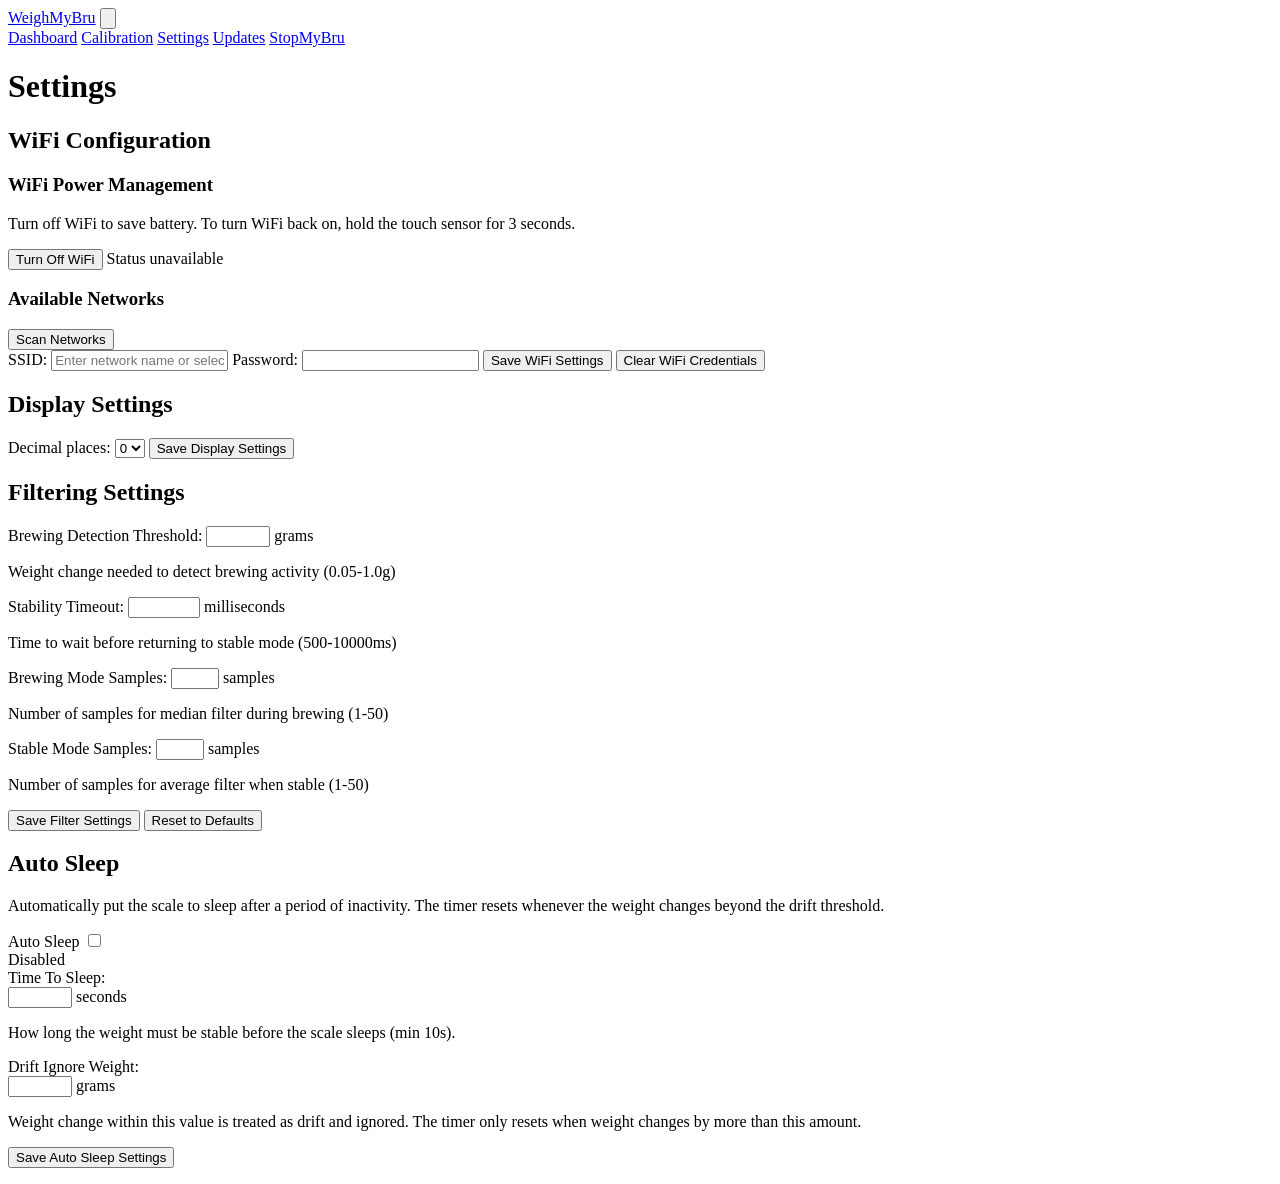
==== commit 2d112a2a: "fix: Remove hardcoded default values from auto-sleep inputs" ====
--- a/data/settings.html
+++ b/data/settings.html
@@ -123,7 +123,7 @@
         <label for="autoSleepTime" class="block mb-2">Time To Sleep:</label>
         <div class="flex items-center mb-1">
           <input type="number" id="autoSleepTime" name="autoSleepTime" min="10" max="3600" step="10"
-                 class="w-32 px-3 py-2 rounded text-black" value="300" />
+                 class="w-32 px-3 py-2 rounded text-black" />
           <span class="text-gray-400 ml-2">seconds</span>
         </div>
         <p class="text-gray-400 text-sm mb-4">How long the weight must be stable before the scale sleeps (min 10s).</p>
@@ -132,7 +132,7 @@
         <label for="autoSleepDrift" class="block mb-2">Drift Ignore Weight:</label>
         <div class="flex items-center mb-1">
           <input type="number" id="autoSleepDrift" name="autoSleepDrift" min="0" max="50" step="0.1"
-                 class="w-32 px-3 py-2 rounded text-black" value="1.0" />
+                 class="w-32 px-3 py-2 rounded text-black" />
           <span class="text-gray-400 ml-2">grams</span>
         </div>
         <p class="text-gray-400 text-sm mb-4">Weight change within this value is treated as drift and ignored. The timer only resets when weight changes by more than this amount.</p>
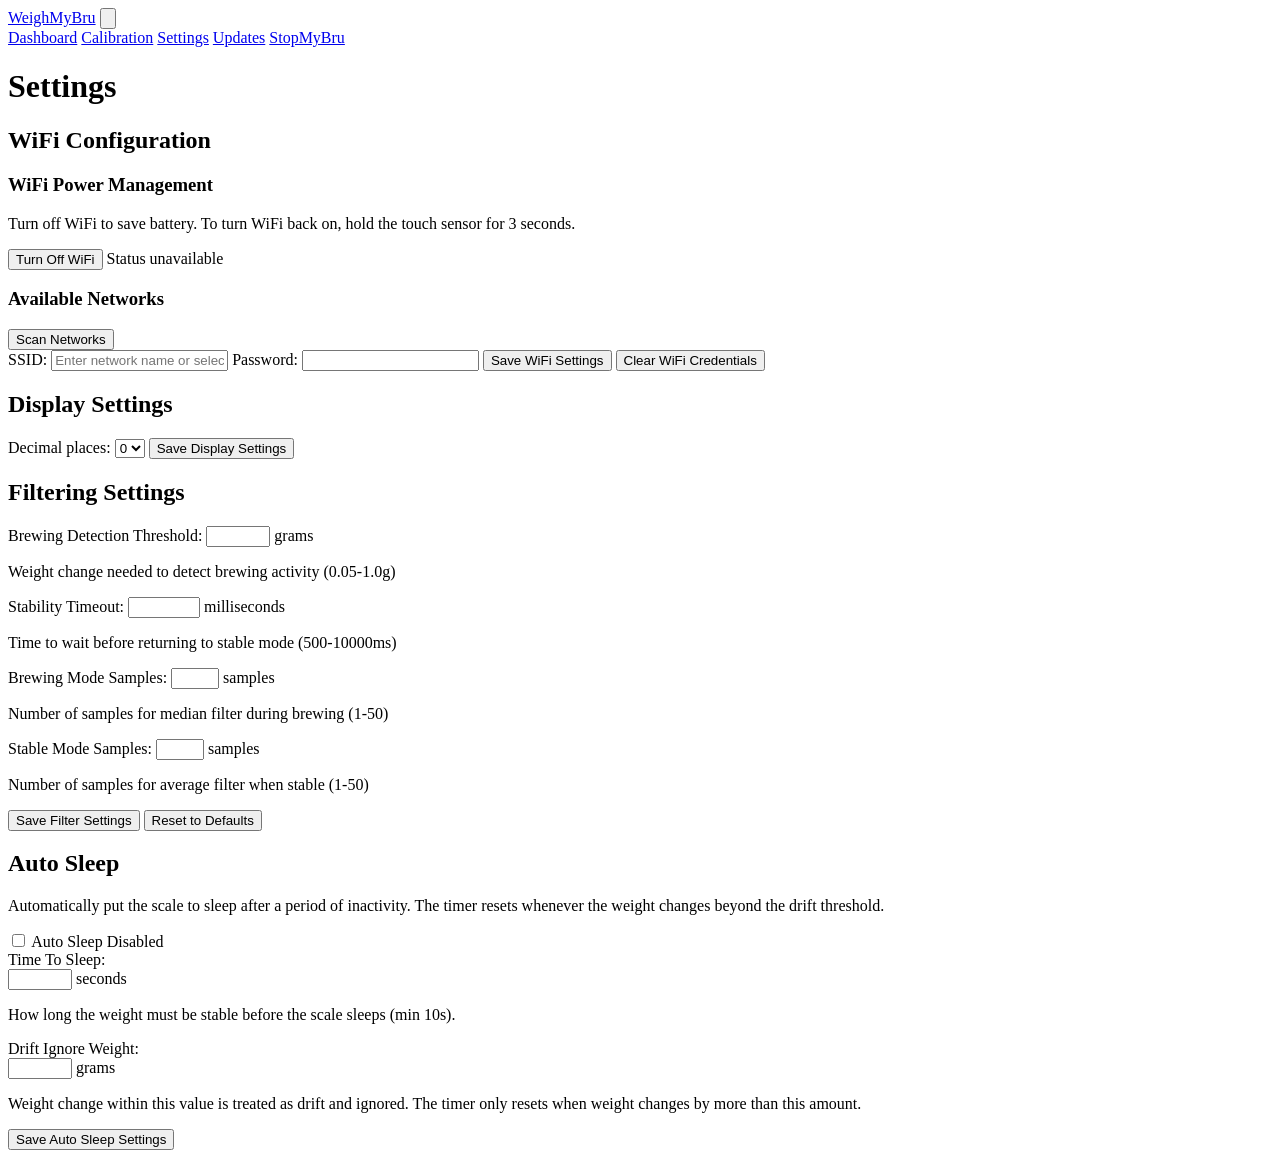
==== commit ca213d1a: "fix: Clean up auto-sleep toggle layout to single inline row" ====
--- a/data/settings.html
+++ b/data/settings.html
@@ -107,15 +107,10 @@
         
         <!-- Enable/Disable toggle -->
         <div class="flex items-center mb-5">
-          <span class="mr-3 text-sm font-medium text-gray-300">Auto Sleep</span>
-          <label class="relative inline-flex items-center cursor-pointer">
-            <input type="checkbox" id="autoSleepEnabled" class="sr-only peer">
-            <div class="w-11 h-6 bg-gray-600 peer-focus:outline-none rounded-full peer
-                        peer-checked:after:translate-x-full peer-checked:after:border-white
-                        after:content-[''] after:absolute after:top-[2px] after:left-[2px]
-                        after:bg-white after:border-gray-300 after:border after:rounded-full
-                        after:h-5 after:w-5 after:transition-all peer-checked:bg-green-600"></div>
-            <span class="ml-3 text-sm text-gray-400" id="autoSleepToggleLabel">Disabled</span>
+          <label class="flex items-center cursor-pointer gap-3">
+            <input type="checkbox" id="autoSleepEnabled" class="w-4 h-4 accent-green-600 cursor-pointer">
+            <span class="text-sm font-medium text-gray-300">Auto Sleep</span>
+            <span class="text-sm text-gray-400" id="autoSleepToggleLabel">Disabled</span>
           </label>
         </div>
 
@@ -203,19 +198,22 @@
       }).catch(err => console.error('Error loading individual settings:', err));
     }
 
-    // Apply auto-sleep data to the UI
+    // Apply auto-sleep data to the UI (handles both /api/settings and /api/auto-sleep key names)
     function applyAutoSleepData(data) {
       const enabledEl = document.getElementById('autoSleepEnabled');
       const labelEl   = document.getElementById('autoSleepToggleLabel');
-      if (data.enabled !== undefined) {
-        enabledEl.checked = data.enabled;
-        labelEl.textContent = data.enabled ? 'Enabled' : 'Disabled';
-      }
-      if (data.timeToSleep !== undefined) {
-        document.getElementById('autoSleepTime').value = data.timeToSleep;
-      }
-      if (data.driftIgnore !== undefined) {
-        document.getElementById('autoSleepDrift').value = data.driftIgnore;
+      const enabled   = data.enabled !== undefined ? data.enabled : data.autoSleepEnabled;
+      const sleepTime = data.timeToSleep !== undefined ? data.timeToSleep : data.autoSleepTime;
+      const drift     = data.driftIgnore !== undefined ? data.driftIgnore : data.autoSleepDrift;
+      if (enabled !== undefined) {
+        enabledEl.checked = enabled;
+        labelEl.textContent = enabled ? 'Enabled' : 'Disabled';
+      }
+      if (sleepTime !== undefined) {
+        document.getElementById('autoSleepTime').value = sleepTime;
+      }
+      if (drift !== undefined) {
+        document.getElementById('autoSleepDrift').value = drift;
       }
     }
 
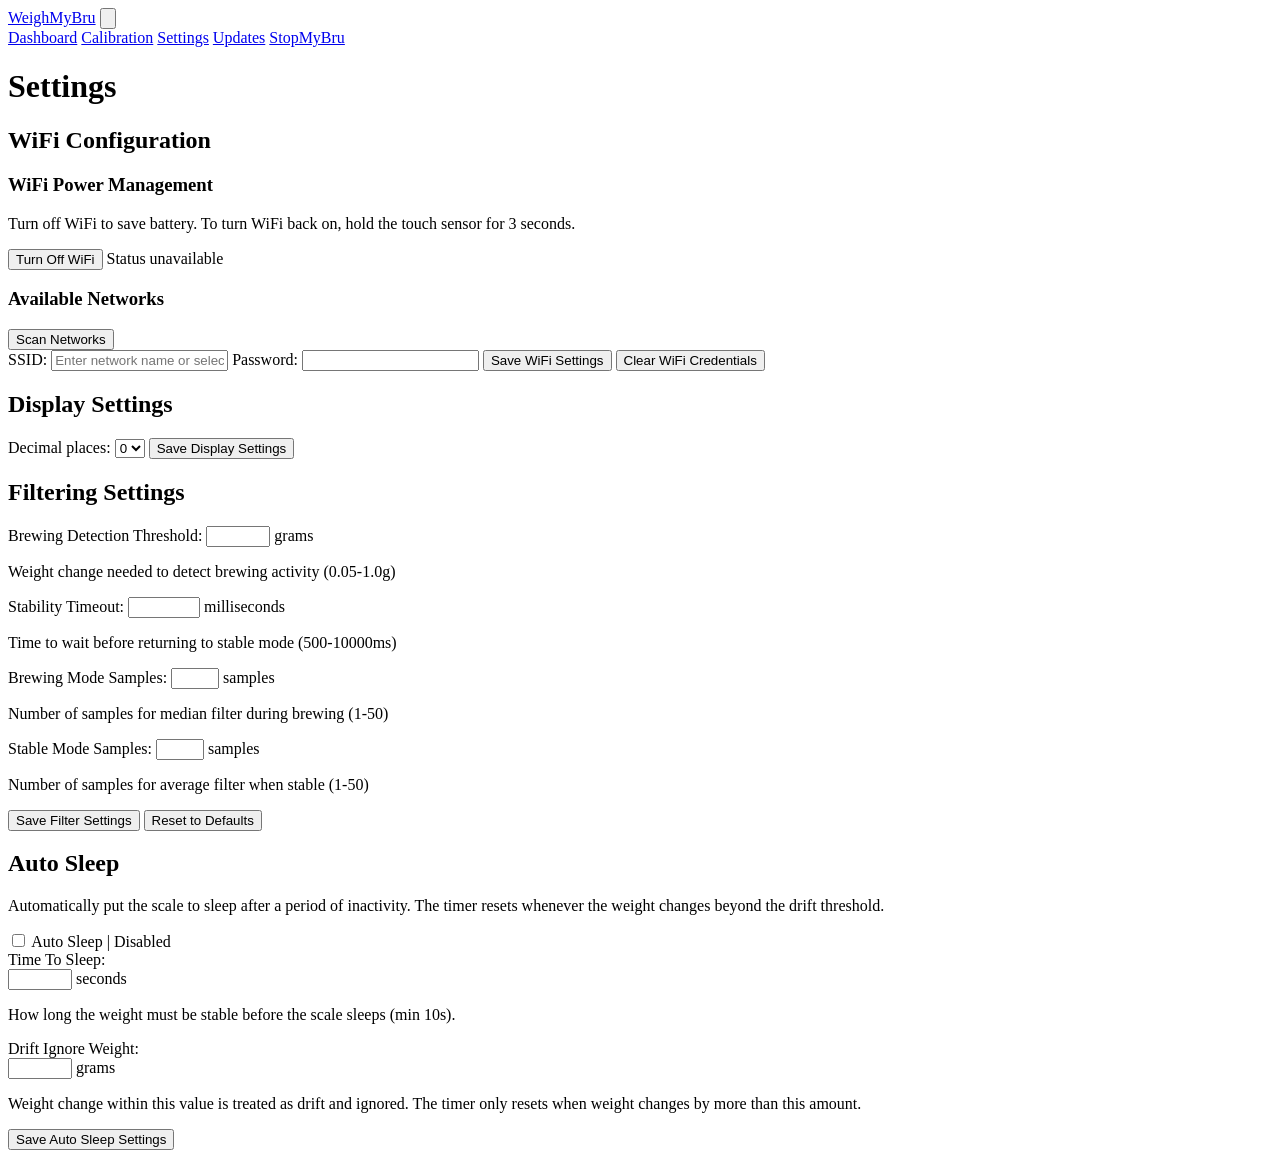
==== commit f1f3ab78: "fix: Add separator between Auto Sleep label and status text" ====
--- a/data/settings.html
+++ b/data/settings.html
@@ -109,7 +109,7 @@
         <div class="flex items-center mb-5">
           <label class="flex items-center cursor-pointer gap-3">
             <input type="checkbox" id="autoSleepEnabled" class="w-4 h-4 accent-green-600 cursor-pointer">
-            <span class="text-sm font-medium text-gray-300">Auto Sleep</span>
+            <span class="text-sm font-medium text-gray-300">Auto Sleep | </span>
             <span class="text-sm text-gray-400" id="autoSleepToggleLabel">Disabled</span>
           </label>
         </div>
